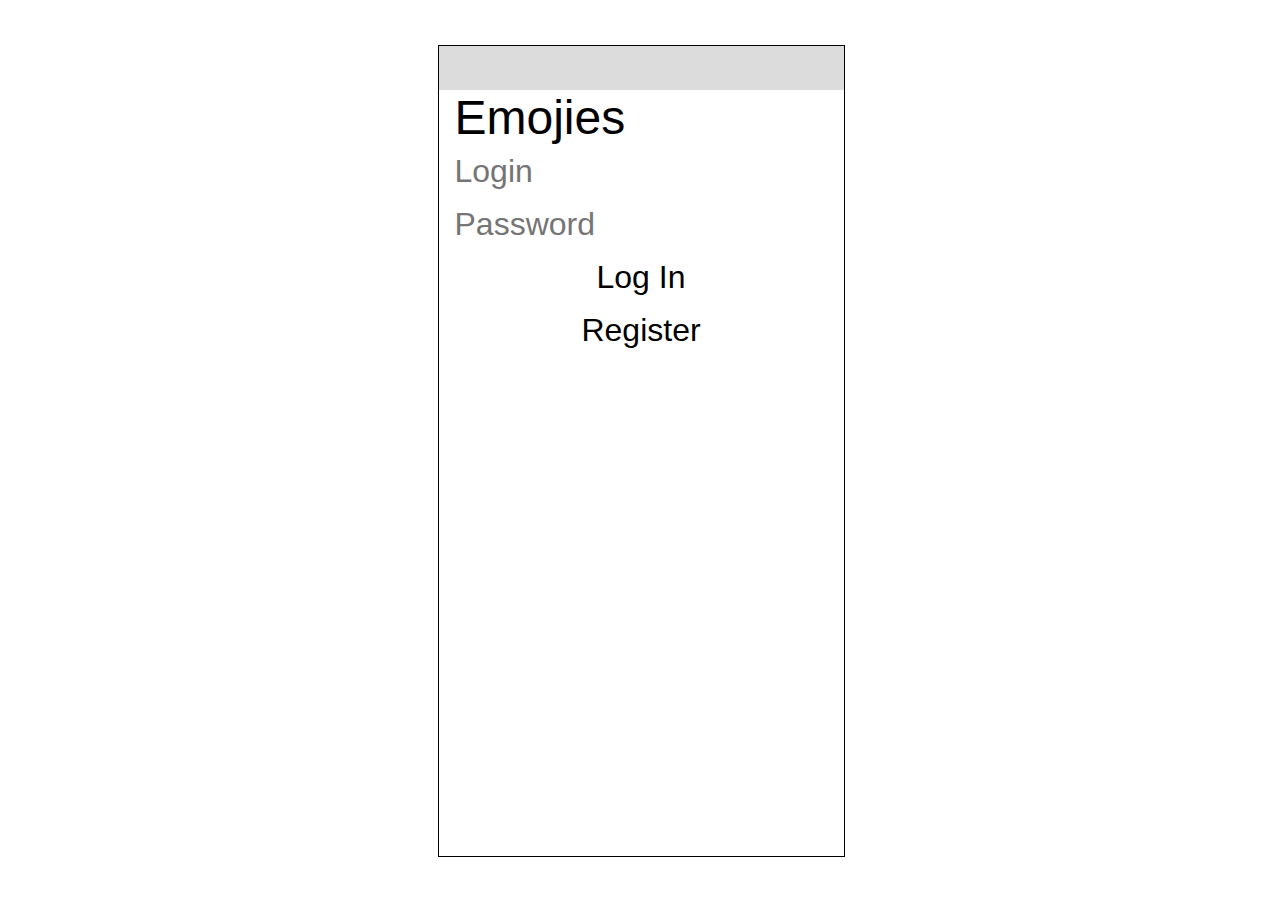
==== index.html @ fa4cde23 "Add files via upload" ====
<!DOCTYPE html>
<html lang="en">
<head>
	<meta charset="UTF-8">
	<meta name="viewport" content="width=device-width, initial-scale=1.0">
	<link rel="stylesheet" href="style.css">
	<title>Document</title>
</head>
<body>
	<main>
		<section class="screen">
			<header class="statusBar">
				
			</header>
			<h1 class="appName"> Emojies </h1>
			<input class="authInput" type="text" placeholder="Login">
			<input class="authInput" type="Password" placeholder="Password">
			<input class="authButton" type="button" value="Log In">
			<input class="authButton" type="button" value="Register">
		</section>
	</main>
</body>
</html>
---- style.css ----
* {
	margin: 0;
	padding: 0;
	font-family: Helvetica;
}

body {
	overflow: hidden;
}

main {
	margin: 5vh auto;
	background-color: black;
	width: 45vh;
	height: 90vh;
}

.screen {
	overflow: auto;
	background-color: white;
	width: 45vh;
	height: 90vh;
	border: 1px solid;
}

.statusBar {
	height: 44px;
	background-color: gainsboro;
}

.appName {
	margin: 0 16px;
	font-size: 36pt;
	font-weight: 400;
}

.authInput {
	border: none;
	margin: 8px 16px;
	width: calc(100% - 32px);
	font-size: 24pt;
}

.authButton {
	background: none;
	border: none;
	margin: 8px 16px;
	width: calc(100% - 32px);
	font-size: 24pt;
	text-align: center;
}

.cellMessage {
	display: flex;
	width: calc(100% - 32px);
	height: 80px;
	background-color: ghostwhite;
	border-radius: 16px;
	margin: 16px auto;
	transition: transform .2s;
}

.cellMessage:hover {
    transform: scale(1.1); /* (150% zoom - Note: if the zoom is too large, it will go outside of the viewport) */
}


.avatar {
	background-color: white;
	display: block;
	/*flex-direction: row;*/
	width: 64px;
	height: 64px;
	border-radius: 32px;
	margin: 8px 8px 8px 16px;
}

.messageText {
	display: flex;
	flex-direction: column;
	width: calc(100% - 64px);
	margin: 8px 16px 8px 8px ;
}

.userName {
	margin: 0 0 2px;
	font-size: 16pt;
	font-weight: 600;
}

.textMessage {
	margin: 2px 0 0;

}
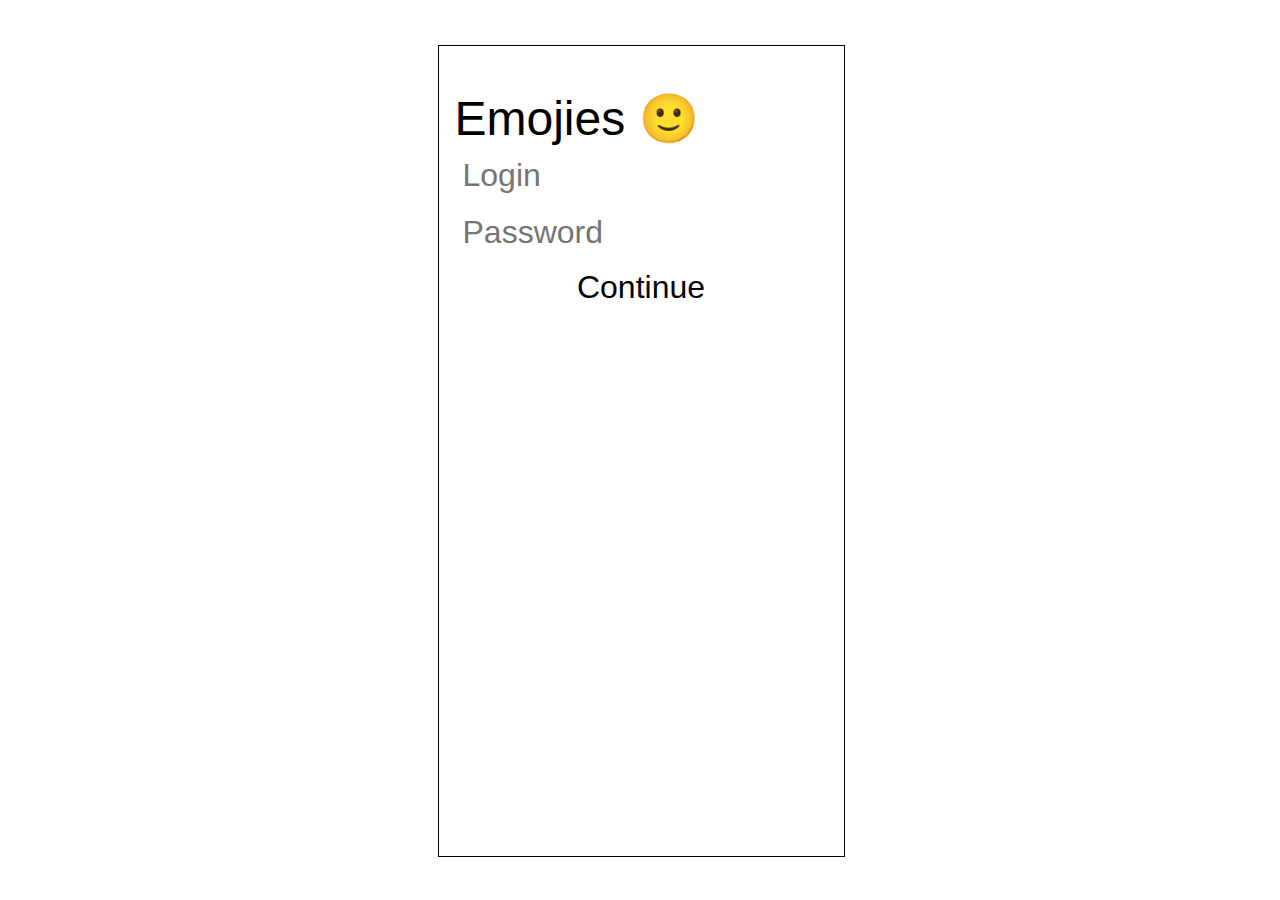
==== commit e064e211: "added conversation page, style improoves" ====
--- a/index.html
+++ b/index.html
@@ -4,7 +4,7 @@
 	<meta charset="UTF-8">
 	<meta name="viewport" content="width=device-width, initial-scale=1.0">
 	<link rel="stylesheet" href="style.css">
-	<title>Document</title>
+	<title>Emojies</title>
 </head>
 <body>
 	<main>
@@ -12,11 +12,12 @@
 			<header class="statusBar">
 				
 			</header>
-			<h1 class="appName"> Emojies </h1>
-			<input class="authInput" type="text" placeholder="Login">
-			<input class="authInput" type="Password" placeholder="Password">
-			<input class="authButton" type="button" value="Log In">
-			<input class="authButton" type="button" value="Register">
+			<h1 class="appName"> Emojies 🙂 </h1>
+			<form action="" class="auth">
+				<input class="authInput" type="text" placeholder="Login">
+				<input class="authInput" type="Password" placeholder="Password">
+				<input class="authButton" type="button" value="Continue">
+			</form>
 		</section>
 	</main>
 </body>
--- a/style.css
+++ b/style.css
@@ -15,8 +15,13 @@
 	height: 90vh;
 }
 
+input:focus{
+	outline:none;
+}
+
 .screen {
-	overflow: auto;
+	overflow-y: auto;
+	overflow-x: hidden;
 	background-color: white;
 	width: 45vh;
 	height: 90vh;
@@ -25,20 +30,59 @@
 
 .statusBar {
 	height: 44px;
-	background-color: gainsboro;
+	background-color: white;
+}
+
+.header-sb {
+	z-index: 1;
+	position: fixed;
+	min-width: 45vh;
+	max-width: 100%;
+	background-color: white;
+}
+
+.header {
+	min-width: 45vh;
+	max-width: 100%;
+	display: inline-flex;
+	height: 58px;
+}
+
+.addConversation {
+	float: right;
+	background-color: ghostwhite;
+	font-size: 24px;
+	width: 48px;
+	height: 48px;
+	border: none;
+	border-radius: 24px;
+	margin: 5px 16px 5px;
+}
+
+.addConversation:hover {
+	cursor: pointer;
+	filter: invert(100%);
+}
+
+.addIcon {
+	margin: 12px;
 }
 
 .appName {
-	margin: 0 16px;
-	font-size: 36pt;
+	width: calc(100% - 96px);
+	margin-left: 16px;
+	font-size: 48px;
 	font-weight: 400;
 }
 
 .authInput {
 	border: none;
+	border-radius: 16px;
 	margin: 8px 16px;
+	padding: 2px 8px 2px;
+	box-sizing: border-box;
 	width: calc(100% - 32px);
-	font-size: 24pt;
+	font-size: 32px;
 }
 
 .authButton {
@@ -46,8 +90,21 @@
 	border: none;
 	margin: 8px 16px;
 	width: calc(100% - 32px);
-	font-size: 24pt;
+	font-size: 32px;
 	text-align: center;
+}
+
+.search {
+	display: flex;
+	height: 40px;
+	width: calc(100% - 32px);
+	border-radius: 16px;
+	margin: 60px auto 16px;
+	background-color: ghostwhite;
+	border: none;
+	padding: 6px 12px;
+	box-sizing: border-box;
+	font-size: 24px;
 }
 
 .cellMessage {
@@ -61,6 +118,7 @@
 }
 
 .cellMessage:hover {
+	cursor: pointer;
     transform: scale(1.1); /* (150% zoom - Note: if the zoom is too large, it will go outside of the viewport) */
 }
 
@@ -90,6 +148,6 @@
 
 .textMessage {
 	margin: 2px 0 0;
-
+	font-size: 16pt;
 }
 
